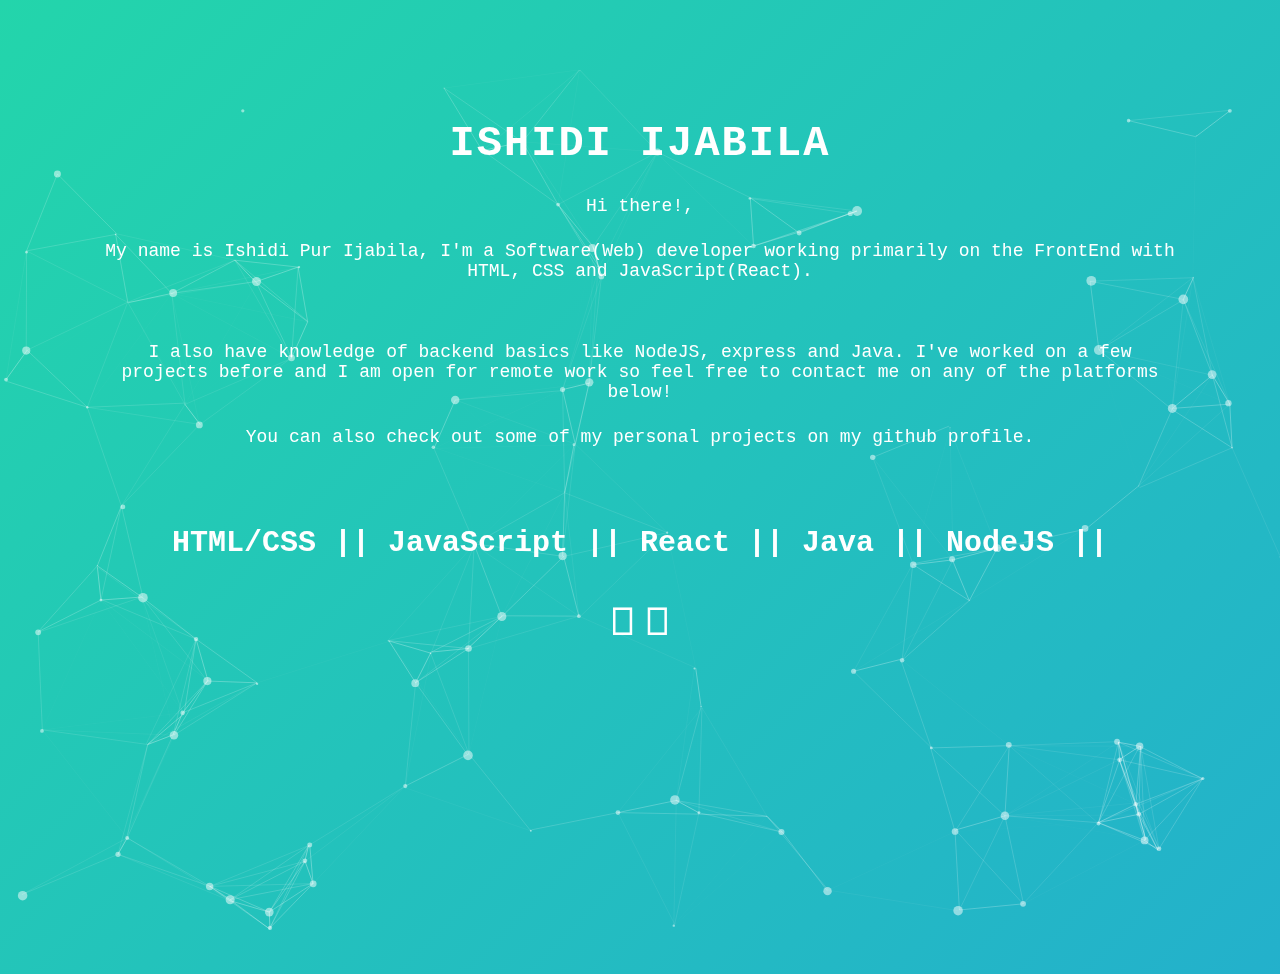
==== index.html @ c6812373 "Add files via upload" ====
<!DOCTYPE html>
<html lang="en">
<head>
    <meta charset="UTF-8">
    <meta name="viewport" content="width=device-width, initial-scale=1.0">
    <meta http-equiv="X-UA-Compatible" content="ie=edge">
    <title>Ijabila</title>
    <link rel="stylesheet" href="./style.css">
    <link rel="stylesheet" href="https://cdnjs.cloudflare.com/ajax/libs/font-awesome/4.7.0/css/font-awesome.min.css">
    <link rel="stylesheet" href="https://use.fontawesome.com/releases/v5.7.2/css/all.css" integrity="sha384-fnmOCqbTlWIlj8LyTjo7mOUStjsKC4pOpQbqyi7RrhN7udi9RwhKkMHpvLbHG9Sr" crossorigin="anonymous">
</head>

<header>
</header>
<body>
        <div class="container">
                <h3><a href="https://codepen.io/P1N2O/full/pyBNzX"x="0px" y="0px"
            width="18" height="18"
            viewBox="0 0 172 172"
            style=" fill:#000000;"><g fill="none" fill-rule="nonzero" stroke="none" stroke-width="1" stroke-linecap="butt" stroke-linejoin="miter" stroke-miterlimit="10" stroke-dasharray="" stroke-dashoffset="0" font-family="none" font-weight="none" font-size="none" text-anchor="none" style="mix-blend-mode: normal"><path d="M0,172v-172h172v172z" fill="none"></path><g fill="#eeeeee"><path d="M143.19336,21.43001c-0.26705,0.00844 -0.53341,0.03181 -0.79785,0.06999h-34.89551c-2.58456,-0.03655 -4.98858,1.32136 -6.29153,3.55376c-1.30295,2.2324 -1.30295,4.99342 0,7.22582c1.30295,2.2324 3.70697,3.59031 6.29153,3.55376h18.53256l-66.59961,66.59961c-1.8722,1.79752 -2.62637,4.46674 -1.97164,6.97823c0.65473,2.51149 2.61604,4.4728 5.12753,5.12753c2.51149,0.65473 5.18071,-0.09944 6.97823,-1.97165l66.59961,-66.59961v18.53255c-0.03655,2.58456 1.32136,4.98858 3.55376,6.29153c2.2324,1.30295 4.99342,1.30295 7.22582,0c2.2324,-1.30295 3.59031,-3.70697 3.55376,-6.29153v-34.9235c0.28889,-2.08845 -0.35639,-4.19816 -1.76411,-5.76769c-1.40772,-1.56953 -3.43507,-2.43964 -5.54253,-2.3788zM35.83333,21.5c-7.83362,0 -14.33333,6.49972 -14.33333,14.33333v100.33333c0,7.83362 6.49972,14.33333 14.33333,14.33333h100.33333c7.83362,0 14.33333,-6.49972 14.33333,-14.33333v-43c0.03655,-2.58456 -1.32136,-4.98858 -3.55376,-6.29153c-2.2324,-1.30295 -4.99342,-1.30295 -7.22582,0c-2.2324,1.30295 -3.59031,3.70697 -3.55376,6.29153v43h-100.33333v-100.33333h43c2.58456,0.03655 4.98858,-1.32136 6.29153,-3.55376c1.30295,-2.2324 1.30295,-4.99342 0,-7.22582c-1.30295,-2.2324 -3.70697,-3.59031 -6.29153,-3.55376z"></path></g></g></svg></a></h3>
        </div>
            
    <div class="welcome">

        
            <h1>Ishidi Ijabila</h1>

            <p>Hi there!,</p>

            <p>My name is Ishidi Pur Ijabila, I'm a Software(Web) developer working primarily on the FrontEnd with HTML, CSS and JavaScript(React).</p> 

            <br/>
            
            <p>I also have knowledge of backend basics like NodeJS, express and Java. I've worked on a few projects before and I am open for remote work so feel free to contact me on any of the platforms below! </p>
            <p>You can also check out some of my personal projects on my github profile.</p>

           <br/>
           <br/>



            <h4>HTML/CSS || JavaScript || React || Java || NodeJS ||</h4>

            <a href="https://www.github.com/ijabila"  target="_blank"><i class="fab fa-github" style="font-size: 2.73em;"></i></a>
            
            <a href="https://twitter.com/IshidiII"  target="_blank"><i class="fab fa-twitter" style="font-size: 2.73em;"></i></a>
            
            <a href="https://medium.com/@IshidiII"  target="_blank"><i class="fab fa-medium-m" style="font-size: 2.73em;"></i></a>


    </div>


    <div id="particles-js"></div>
    <script src="./particles.min.js"></script>
    <script src="./particles.js"></script>
    <script src="./app.js"></script>
</body>
</html>
---- style.css ----
@-ms-viewport{
    width: extend-to-zoom;
    zoom: 1.0;
}

body{
    margin: 0;
    padding: 0;
}

header{
    width: 100%;
    height: 70px;
}

.header h1{
    position: absolute;
    padding: 3px;
    float: left;
    margin-left: 2%;
    margin-top: 10px;
    color: white;
}

.navbar{
    padding-top: 20px;
}

ul{
   width: auto;
   float: right;
   margin-top: 8px; 
}

li{
    display: inline-block;
    padding: 15px 30px;
}

a{
    text-align: center;
    color: white;
    text-decoration: none;
    font-family: 'Courier New', Courier, monospace;
    font-size: 1.2vw;
}

a:hover{
    color: gray;
    transition: 0.5s;

}

#particles-js{
    height: 100vh;
}


.welcome{
    text-align: center;
    position: absolute;
    color: white; 
    font-family: 'Courier New', Courier, monospace;
    justify-content: center;
}

.welcome h1{
    margin-top: 50px;
    letter-spacing: 2px;
    font-size: 42px;
    text-transform: uppercase;
}

h2{
    color: white;
    font-family: 'Courier New', Courier, monospace;
    font-size: 27px;
    margin-top: 3cm;
    justify-self: center;
    text-align: center;
}

.welcome p{
    font-size: 18px;
    margin-top: 25px;
    justify-content: center;
    padding-left: 100px;
    padding-right: 100px;
}

.welcome h4{
    font-size: 30px;
    margin-top: 25px;
}

.fa {
    background-color: black;
    color: white;
    padding: 20px;
    font-size: 30px;
    width: 30px;
    text-align: center;
    text-decoration: none;
    border-radius: 50%;
  } 

.s-m{
    position: absolute;
    top: 50%;
    left: 50%;
    transform: translate(-50%, -50%)
}

.s-m a{
    display: inline-flex;
    width: 40px;
    height: 40px;
    background: black;
    color: white;
    margin: 0 6px;
    border-radius: 50%;
    justify-content: center;
    align-items: center;
    transition: 0.5s;
    font-size: 30px;

}

.s-m a:hover{
    background: gray;

}

.s-m a i{
    transition: 0.4s all;    
}

.s-m a:hover > i{
    transform: scale(1.6) rotate(25deg);
}

body {
	margin: 0;
	width: 100%;
	height: 100vh;
	font-family: "Exo", sans-serif;
	color: #fff;
	background: linear-gradient(-45deg, #ee7752, #e73c7e, #23a6d5, #23d5ab);
	background-size: 400% 400%;
	animation: gradientBG 15s ease infinite;
}

@keyframes gradientBG {
	0% {
		background-position: 0% 50%;
	}
	50% {
		background-position: 100% 50%;
	}
	100% {
		background-position: 0% 50%;
	}
}

.container {
	width: 100%;
	position: absolute;
	top: 35%;
	text-align: center;
}
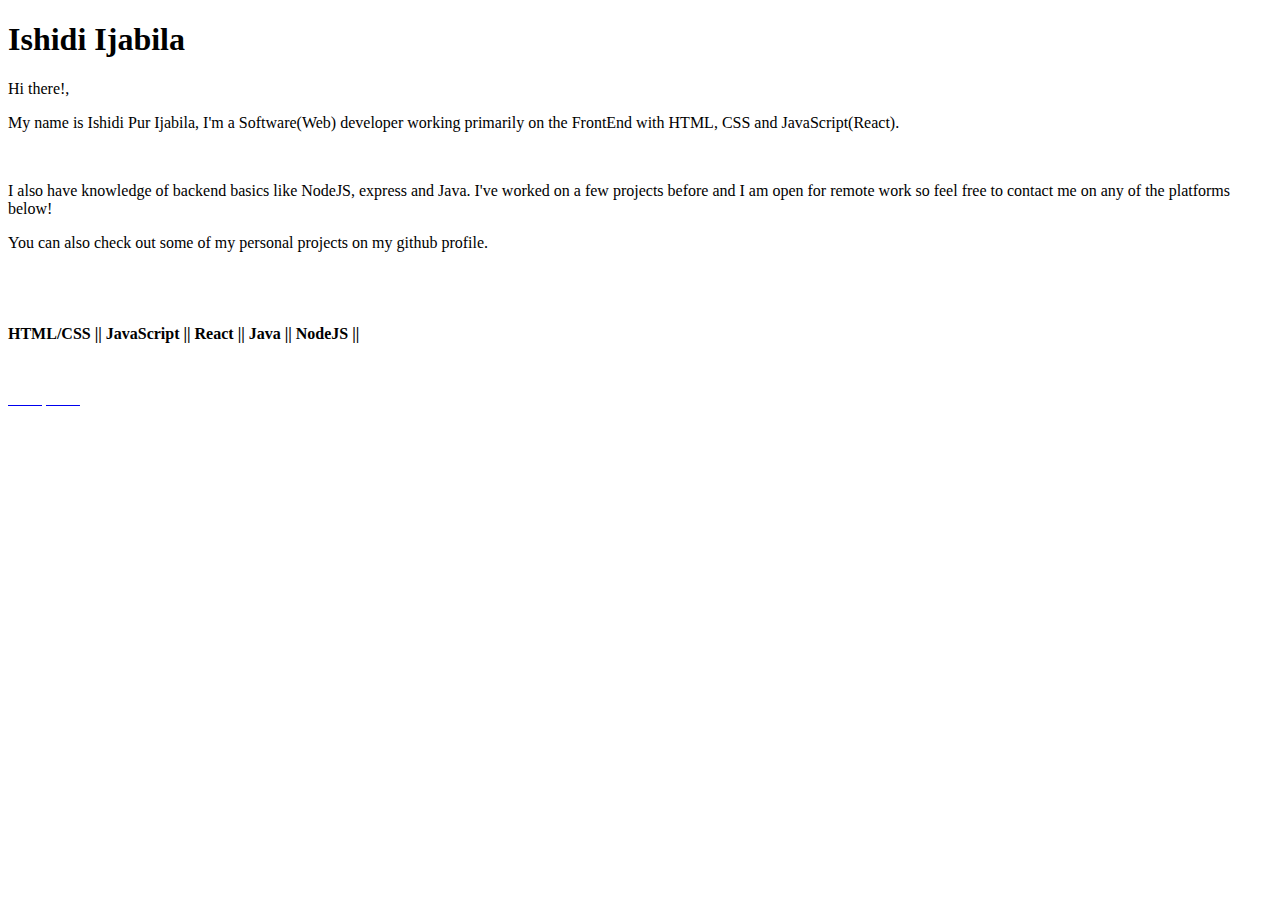
==== commit 257ffed9: "Add files via upload" ====
--- a/index.html
+++ b/index.html
@@ -5,7 +5,7 @@
     <meta name="viewport" content="width=device-width, initial-scale=1.0">
     <meta http-equiv="X-UA-Compatible" content="ie=edge">
     <title>Ijabila</title>
-    <link rel="stylesheet" href="./style.css">
+    <link rel="stylesheet" href="./css/style.css">
     <link rel="stylesheet" href="https://cdnjs.cloudflare.com/ajax/libs/font-awesome/4.7.0/css/font-awesome.min.css">
     <link rel="stylesheet" href="https://use.fontawesome.com/releases/v5.7.2/css/all.css" integrity="sha384-fnmOCqbTlWIlj8LyTjo7mOUStjsKC4pOpQbqyi7RrhN7udi9RwhKkMHpvLbHG9Sr" crossorigin="anonymous">
 </head>
@@ -52,8 +52,8 @@
 
 
     <div id="particles-js"></div>
-    <script src="./particles.min.js"></script>
-    <script src="./particles.js"></script>
-    <script src="./app.js"></script>
+    <script src="./js/particles.min.js"></script>
+    <script src="./js/particles.js"></script>
+    <script src="./js/app.js"></script>
 </body>
 </html>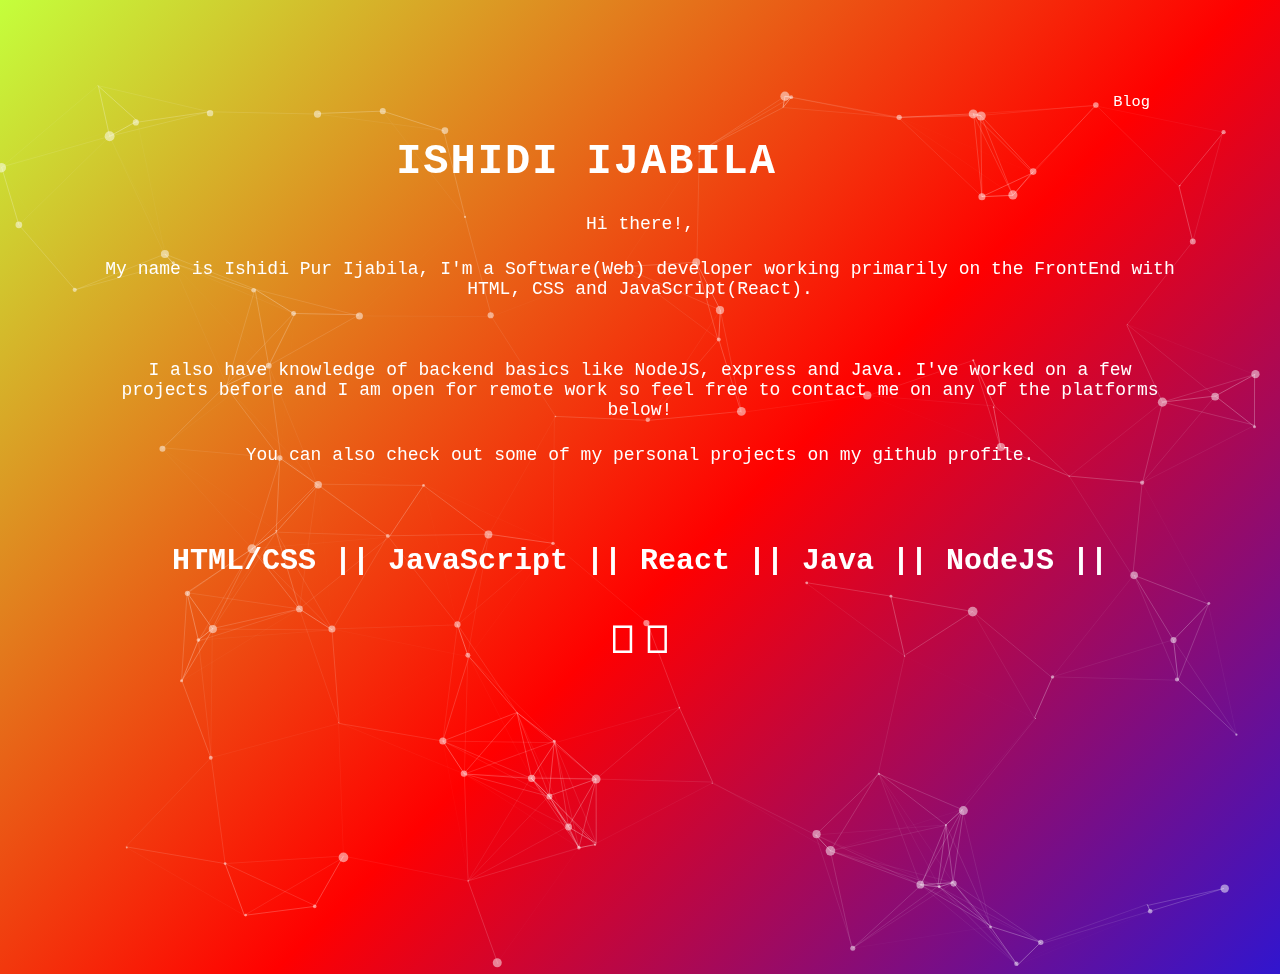
==== commit d39cb8e4: "Add files via upload" ====
--- a/index.html
+++ b/index.html
@@ -5,7 +5,7 @@
     <meta name="viewport" content="width=device-width, initial-scale=1.0">
     <meta http-equiv="X-UA-Compatible" content="ie=edge">
     <title>Ijabila</title>
-    <link rel="stylesheet" href="./css/style.css">
+    <link rel="stylesheet" href="./style.css">
     <link rel="stylesheet" href="https://cdnjs.cloudflare.com/ajax/libs/font-awesome/4.7.0/css/font-awesome.min.css">
     <link rel="stylesheet" href="https://use.fontawesome.com/releases/v5.7.2/css/all.css" integrity="sha384-fnmOCqbTlWIlj8LyTjo7mOUStjsKC4pOpQbqyi7RrhN7udi9RwhKkMHpvLbHG9Sr" crossorigin="anonymous">
 </head>
@@ -19,9 +19,17 @@
             viewBox="0 0 172 172"
             style=" fill:#000000;"><g fill="none" fill-rule="nonzero" stroke="none" stroke-width="1" stroke-linecap="butt" stroke-linejoin="miter" stroke-miterlimit="10" stroke-dasharray="" stroke-dashoffset="0" font-family="none" font-weight="none" font-size="none" text-anchor="none" style="mix-blend-mode: normal"><path d="M0,172v-172h172v172z" fill="none"></path><g fill="#eeeeee"><path d="M143.19336,21.43001c-0.26705,0.00844 -0.53341,0.03181 -0.79785,0.06999h-34.89551c-2.58456,-0.03655 -4.98858,1.32136 -6.29153,3.55376c-1.30295,2.2324 -1.30295,4.99342 0,7.22582c1.30295,2.2324 3.70697,3.59031 6.29153,3.55376h18.53256l-66.59961,66.59961c-1.8722,1.79752 -2.62637,4.46674 -1.97164,6.97823c0.65473,2.51149 2.61604,4.4728 5.12753,5.12753c2.51149,0.65473 5.18071,-0.09944 6.97823,-1.97165l66.59961,-66.59961v18.53255c-0.03655,2.58456 1.32136,4.98858 3.55376,6.29153c2.2324,1.30295 4.99342,1.30295 7.22582,0c2.2324,-1.30295 3.59031,-3.70697 3.55376,-6.29153v-34.9235c0.28889,-2.08845 -0.35639,-4.19816 -1.76411,-5.76769c-1.40772,-1.56953 -3.43507,-2.43964 -5.54253,-2.3788zM35.83333,21.5c-7.83362,0 -14.33333,6.49972 -14.33333,14.33333v100.33333c0,7.83362 6.49972,14.33333 14.33333,14.33333h100.33333c7.83362,0 14.33333,-6.49972 14.33333,-14.33333v-43c0.03655,-2.58456 -1.32136,-4.98858 -3.55376,-6.29153c-2.2324,-1.30295 -4.99342,-1.30295 -7.22582,0c-2.2324,1.30295 -3.59031,3.70697 -3.55376,6.29153v43h-100.33333v-100.33333h43c2.58456,0.03655 4.98858,-1.32136 6.29153,-3.55376c1.30295,-2.2324 1.30295,-4.99342 0,-7.22582c-1.30295,-2.2324 -3.70697,-3.59031 -6.29153,-3.55376z"></path></g></g></svg></a></h3>
         </div>
-            
-    <div class="welcome">
-
+    
+        
+        
+        <div class="welcome">
+                <nav>
+                    <ul>
+                        <li><a href="./blogpost.html"> Blog </a></li>
+                    </ul>
+                </nav>
+            <br/>
+        
         
             <h1>Ishidi Ijabila</h1>
 
@@ -52,8 +60,8 @@
 
 
     <div id="particles-js"></div>
-    <script src="./js/particles.min.js"></script>
-    <script src="./js/particles.js"></script>
-    <script src="./js/app.js"></script>
+    <script src="./particles.min.js"></script>
+    <script src="./particles.js"></script>
+    <script src="./app.js"></script>
 </body>
 </html>--- a/style.css
+++ b/style.css
@@ -0,0 +1,175 @@
+@-ms-viewport{
+    width: extend-to-zoom;
+    zoom: 1.0;
+}
+
+body{
+    margin: 0;
+    padding: 0;
+}
+
+header{
+    width: 100%;
+    height: 70px;
+}
+
+.header h1{
+    position: absolute;
+    padding: 3px;
+    float: left;
+    margin-left: 2%;
+    margin-top: 10px;
+    color: white;
+}
+
+.navbar{
+    padding-top: 20px;
+}
+
+ul{
+   width: auto;
+   float: right;
+   margin-top: 8px; 
+}
+
+li{
+    display: inline-block;
+    padding: 15px 30px;
+}
+
+a{
+    text-align: center;
+    color: white;
+    text-decoration: none;
+    font-family: 'Courier New', Courier, monospace;
+    font-size: 1.2vw;
+}
+
+a:hover{
+    color: gray;
+    transition: 0.5s;
+
+}
+
+#particles-js{
+    height: 100vh;
+}
+
+
+.welcome{
+    text-align: center;
+    position: absolute;
+    color: white; 
+    font-family: 'Courier New', Courier, monospace;
+    justify-content: center;
+}
+
+.welcome h1{
+    margin-top: 50px;
+    margin-left: 130px;
+    letter-spacing: 2px;
+    font-size: 42px;
+    text-transform: uppercase;
+}
+
+h2{
+    color: white;
+    font-family: 'Courier New', Courier, monospace;
+    font-size: 27px;
+    margin-top: 3cm;
+    justify-self: center;
+    text-align: center;
+}
+
+.welcome p{
+    font-size: 18px;
+    margin-top: 25px;
+    justify-content: center;
+    padding-left: 100px;
+    padding-right: 100px;
+}
+
+.welcome h4{
+    font-size: 30px;
+    margin-top: 25px;
+}
+
+.fa {
+    background-color: black;
+    color: white;
+    padding: 20px;
+    font-size: 30px;
+    width: 30px;
+    text-align: center;
+    text-decoration: none;
+    border-radius: 50%;
+  } 
+
+.s-m{
+    position: absolute;
+    top: 50%;
+    left: 50%;
+    transform: translate(-50%, -50%)
+}
+
+.s-m a{
+    display: inline-flex;
+    width: 40px;
+    height: 40px;
+    background: black;
+    color: white;
+    margin: 0 6px;
+    border-radius: 50%;
+    justify-content: center;
+    align-items: center;
+    transition: 0.5s;
+    font-size: 30px;
+
+}
+
+.s-m a:hover{
+    background: gray;
+
+}
+
+.s-m a i{
+    transition: 0.4s all;    
+}
+
+.s-m a:hover > i{
+    transform: scale(1.6) rotate(25deg);
+}
+
+body {
+	margin: 0;
+	width: 100%;
+	height: 100vh;
+	font-family: "Exo", sans-serif;
+	color: #fff;
+	background: linear-gradient(-45deg, #ee7752, #e73c7e, #23a6d5, #23d5ab, #000000, #001aff, #ff0000, #c4ff3b);
+	background-size: 400% 400%;
+	animation: gradientBG 15s ease infinite;
+}
+
+@keyframes gradientBG {
+	0% {
+		background-position: 0% 50%;
+	}
+	50% {
+		background-position: 100% 50%;
+	}
+	100% {
+		background-position: 0% 50%;
+	}
+}
+
+.container {
+	width: 100%;
+	position: absolute;
+	top: 35%;
+	text-align: center;
+}
+
+nav{
+    margin-right: 100px;
+}
